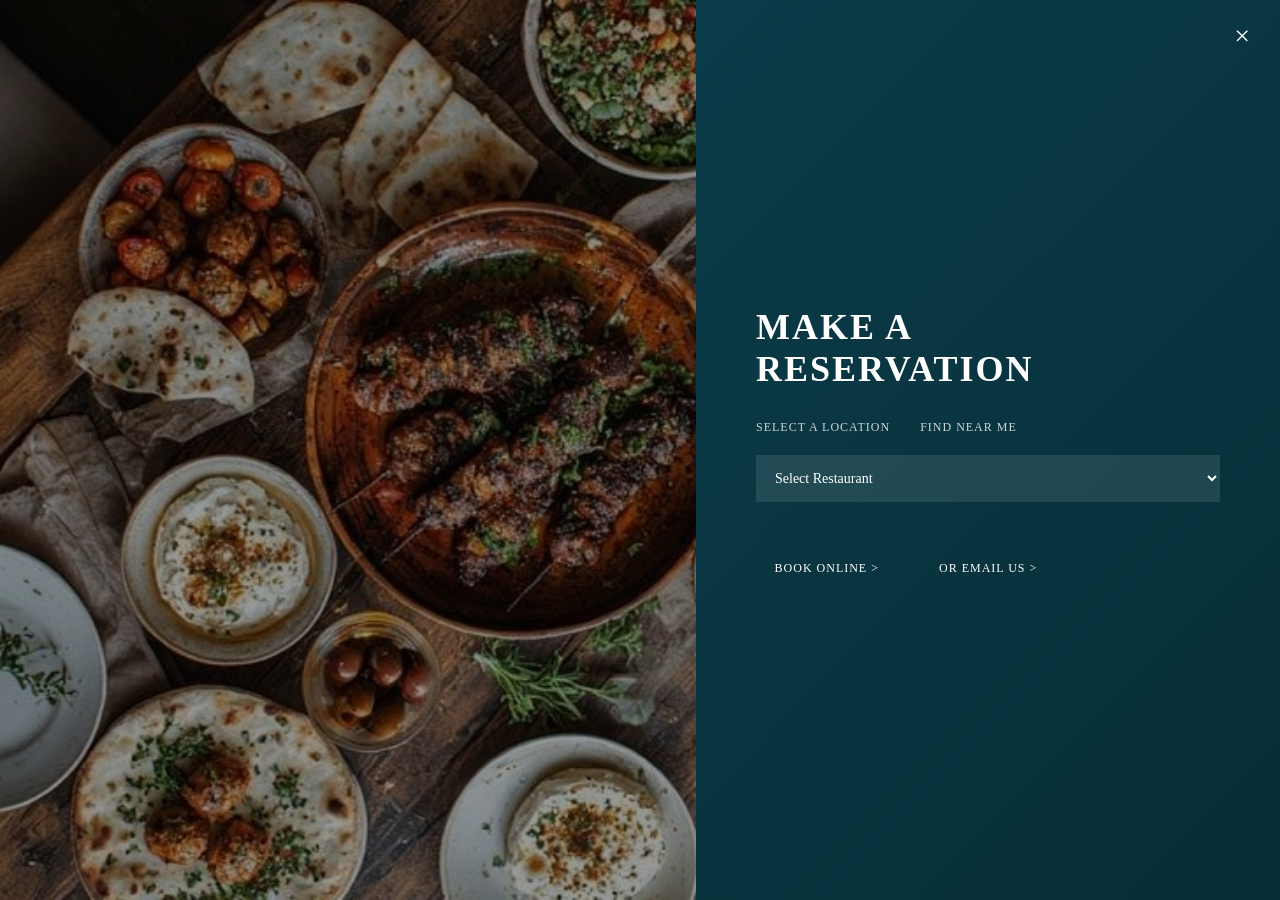
==== makeReservation.html @ 3cbdb8f7 "First Commit" ====
<!DOCTYPE html>
<html lang="en">
<head>
    <meta charset="UTF-8">
    <meta name="viewport" content="width=device-width, initial-scale=1.0">
    <title>Athenos</title>
    <link rel="stylesheet" href="makeReservations.css">
    <script src="reservation.js" defer></script>
</head>
<body>
    <section class="container">
        <section class="image-section">
        </section>

        <section class="reservation-panel">
            <div class="close-btn">×</div>

            <h1>MAKE A<br>RESERVATION</h1>

            <div class="options">
                <span>SELECT A LOCATION</span>
                <span>FIND NEAR ME</span>
            </div>

            <select id="locationSelect">
                <option value="">Select Restaurant</option>
                <option value="joburg">Johannesburg</option>
                <option value="pretoria">Pretoria</option>
            </select>

            <!-- Dynamic info that will update then the location is selected !!remember to update this to link to database and be responsive. -->
            <div id="locationDetails" class="hidden">
                <p><strong>Email:</strong> <span id="email"></span></p>
                <p><strong>Phone:</strong> <span id="phone"></span></p>

                <div>
                    <strong>Available Times:</strong>
                    <div id="times"></div>
                </div>
            </div>

            <div class="actions">
                <a href="makeReservation.html">BOOK ONLINE ></a>
                <a href="contactUs.html">OR EMAIL US ></a>
            </div>
        </section>
    </section>
</body>
</html>
---- makeReservations.css ----
* {
    margin: 0;
    padding: 0;
    box-sizing: border-box;
    font-family: 'Georgia', serif;
}

body {
    height: 100vh;
}

/* MAIN LAYOUT */
.container {
    display: flex;
    height: 100vh;
}

/* LEFT IMAGE */
.image-section {
    flex: 1.2;
    background: 
        linear-gradient(rgba(0,0,0,0.4), rgba(0,0,0,0.4)),
        url('assets/The\ Best\ Greek\ Food\ We\ Ate\ in\ Rhodes\ &\ AthensReservation.jpeg') center/cover no-repeat;
}

/* RIGHT PANEL */
.reservation-panel {
    flex: 0.8;
    background: linear-gradient(135deg, #0b3c49, #062d36);
    color: #fff;
    padding: 60px;
    position: relative;
    display: flex;
    flex-direction: column;
    justify-content: center;
}

/* CLOSE BUTTON */
.close-btn {
    position: absolute;
    top: 20px;
    right: 30px;
    font-size: 28px;
    cursor: pointer;
}

/* TITLE */
.reservation-panel h1 {
    font-size: 36px;
    letter-spacing: 2px;
    margin-bottom: 30px;
    font-family: 'Playfair Display', serif;
}

/* OPTIONS */
.options {
    display: flex;
    gap: 30px;
    font-size: 12px;
    letter-spacing: 1px;
    margin-bottom: 20px;
    opacity: 0.8;
}

/* SELECT */
select {
    padding: 15px;
    background: rgba(255,255,255,0.1);
    border: none;
    color: #fff;
    margin-bottom: 40px;
    font-size: 14px;
}

select option {
    color: #000;
}

/* ACTION LINKS */
.actions {
    display: flex;
    gap: 60px;
    padding: 4%;
    font-size: 12px;
}

.actions a {
    color: #fff;
    text-decoration: none;
    letter-spacing: 1px;
}

.hidden {
    display: none;
}

#locationDetails {
    margin-top: 20px;
    font-size: 14px;
}

#times {
    display: flex;
    flex-wrap: wrap;
    gap: 10px;
    margin-top: 10px;
}

.time-slot {
    padding: 8px 12px;
    border: 1px solid #fff;
    cursor: pointer;
    font-size: 12px;
}

.time-slot:hover {
    background: rgba(255,255,255,0.2);
}
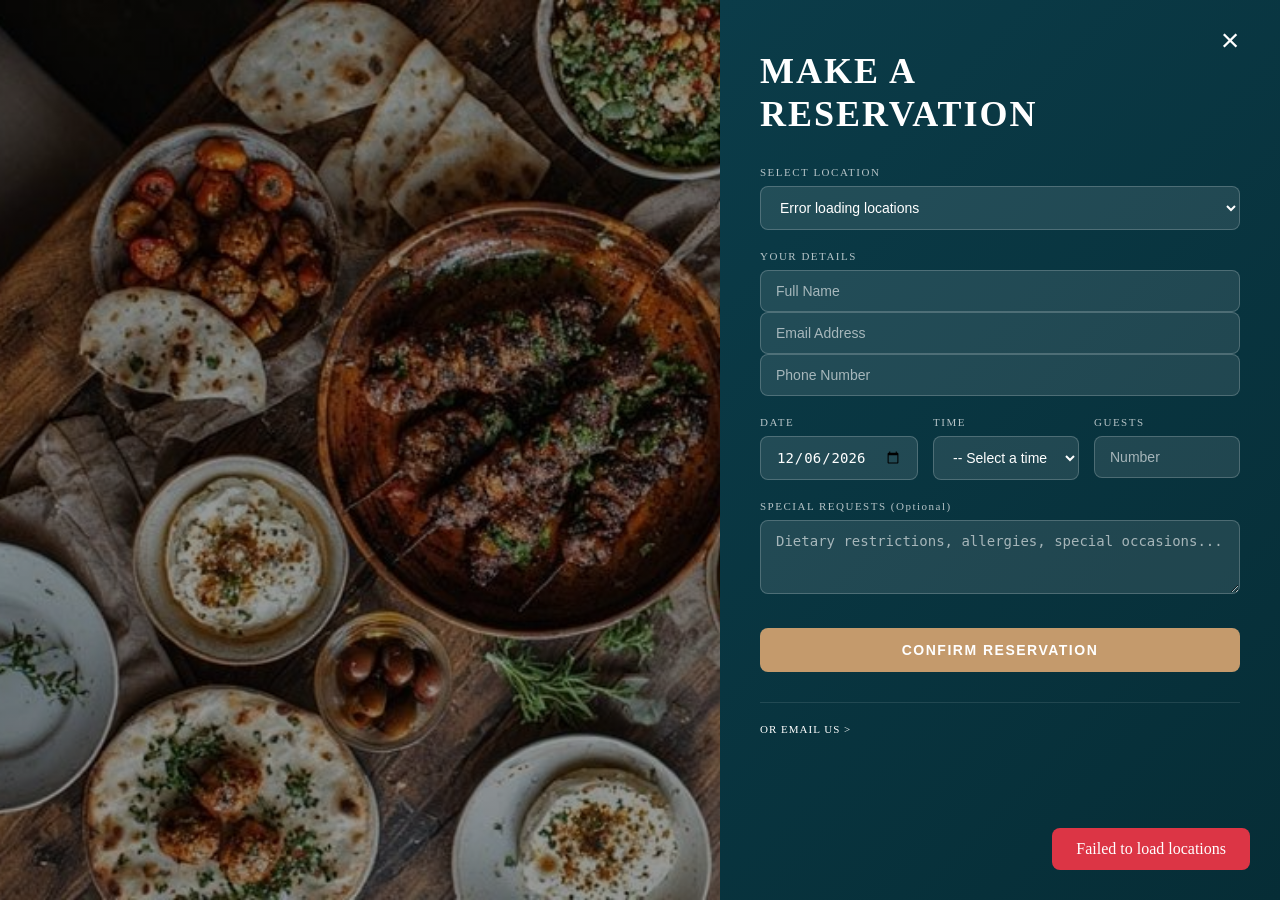
==== commit a17d552d: "Add: Main admin page, locations page update and 1st draft of reservations page" ====
--- a/makeReservation.html
+++ b/makeReservation.html
@@ -3,47 +3,78 @@
 <head>
     <meta charset="UTF-8">
     <meta name="viewport" content="width=device-width, initial-scale=1.0">
-    <title>Athenos</title>
+    <title>Athenos - Make a Reservation</title>
     <link rel="stylesheet" href="makeReservations.css">
-    <script src="reservation.js" defer></script>
+    <link rel="stylesheet" href="https://cdnjs.cloudflare.com/ajax/libs/font-awesome/6.5.0/css/all.min.css">
 </head>
 <body>
-    <section class="container">
-        <section class="image-section">
-        </section>
+    <div class="container">
+        <!-- Left Image -->
+        <div class="image-section"></div>
 
-        <section class="reservation-panel">
-            <div class="close-btn">×</div>
-
+        <!-- Right Form Panel -->
+        <div class="form-panel">
+            <button class="close-btn" onclick="window.location.href='/'">&times;</button>
+            
             <h1>MAKE A<br>RESERVATION</h1>
-
-            <div class="options">
-                <span>SELECT A LOCATION</span>
-                <span>FIND NEAR ME</span>
+            
+            <!-- Location Selection -->
+            <div class="form-group">
+                <label>SELECT LOCATION</label>
+                <select id="locationSelect">
+                    <option value="">-- Choose a restaurant --</option>
+                </select>
             </div>
 
-            <select id="locationSelect">
-                <option value="">Select Restaurant</option>
-                <option value="joburg">Johannesburg</option>
-                <option value="pretoria">Pretoria</option>
-            </select>
-
-            <!-- Dynamic info that will update then the location is selected !!remember to update this to link to database and be responsive. -->
-            <div id="locationDetails" class="hidden">
-                <p><strong>Email:</strong> <span id="email"></span></p>
-                <p><strong>Phone:</strong> <span id="phone"></span></p>
-
-                <div>
-                    <strong>Available Times:</strong>
-                    <div id="times"></div>
+            <!-- Location Info (shows when location selected) -->
+            <div id="locationInfo" style="display: none;">
+                <div class="info-box">
+                    <p><i class="fas fa-map-marker-alt"></i> <strong>Address:</strong> <span id="address"></span></p>
+                    <p><i class="fas fa-phone"></i> <strong>Phone:</strong> <a href="#" id="phoneLink"><span id="phone"></span></a></p>
+                    <p><i class="fas fa-envelope"></i> <strong>Email:</strong> <a href="#" id="emailLink"><span id="email"></span></a></p>
                 </div>
             </div>
 
-            <div class="actions">
-                <a href="makeReservation.html">BOOK ONLINE ></a>
-                <a href="contactUs.html">OR EMAIL US ></a>
+            <!-- Reservation Details -->
+            <div class="form-group">
+                <label>YOUR DETAILS</label>
+                <input type="text" id="customerName" placeholder="Full Name" required>
+                <input type="email" id="customerEmail" placeholder="Email Address" required>
+                <input type="tel" id="customerPhone" placeholder="Phone Number" required>
             </div>
-        </section>
-    </section>
+
+            <div class="form-row">
+                <div class="form-group">
+                    <label>DATE</label>
+                    <input type="date" id="reservationDate">
+                </div>
+                <div class="form-group">
+                    <label>TIME</label>
+                    <select id="timeSlot">
+                        <option value="">Select time</option>
+                    </select>
+                </div>
+                <div class="form-group">
+                    <label>GUESTS</label>
+                    <input type="number" id="partySize" placeholder="Number" min="1" max="20">
+                </div>
+            </div>
+
+            <div class="form-group">
+                <label>SPECIAL REQUESTS (Optional)</label>
+                <textarea id="specialRequests" rows="3" placeholder="Dietary restrictions, allergies, special occasions..."></textarea>
+            </div>
+
+            <button id="submitBtn" class="submit-btn">CONFIRM RESERVATION</button>
+
+            <div class="footer-links">
+                <a href="#">OR EMAIL US ></a>
+            </div>
+        </div>
+    </div>
+
+    <div id="toast" class="toast"></div>
+
+    <script src="reservations.js"></script>
 </body>
 </html>
--- a/makeReservations.css
+++ b/makeReservations.css
@@ -2,117 +2,257 @@
     margin: 0;
     padding: 0;
     box-sizing: border-box;
+}
+
+body {
     font-family: 'Georgia', serif;
-}
-
-body {
     height: 100vh;
-}
-
-/* MAIN LAYOUT */
+    overflow: hidden;
+}
+
 .container {
     display: flex;
     height: 100vh;
-}
-
-/* LEFT IMAGE */
+    width: 100%;
+}
+
+/* Left Image */
 .image-section {
     flex: 1.2;
-    background: 
-        linear-gradient(rgba(0,0,0,0.4), rgba(0,0,0,0.4)),
-        url('assets/The\ Best\ Greek\ Food\ We\ Ate\ in\ Rhodes\ &\ AthensReservation.jpeg') center/cover no-repeat;
-}
-
-/* RIGHT PANEL */
-.reservation-panel {
+    background: linear-gradient(rgba(0, 0, 0, 0.4), rgba(0, 0, 0, 0.4)),
+                url('assets/The\ Best\ Greek\ Food\ We\ Ate\ in\ Rhodes\ &\ AthensReservation.jpeg') center/cover no-repeat;
+}
+
+/* Right Form Panel */
+.form-panel {
     flex: 0.8;
     background: linear-gradient(135deg, #0b3c49, #062d36);
     color: #fff;
-    padding: 60px;
+    padding: 50px 40px;
     position: relative;
-    display: flex;
-    flex-direction: column;
-    justify-content: center;
-}
-
-/* CLOSE BUTTON */
+    overflow-y: auto;
+}
+
 .close-btn {
     position: absolute;
     top: 20px;
     right: 30px;
-    font-size: 28px;
+    font-size: 32px;
+    background: none;
+    border: none;
+    color: #fff;
     cursor: pointer;
-}
-
-/* TITLE */
-.reservation-panel h1 {
+    width: 40px;
+    height: 40px;
+    border-radius: 50%;
+}
+
+.close-btn:hover {
+    background: rgba(255,255,255,0.1);
+}
+
+h1 {
     font-size: 36px;
+    margin-bottom: 30px;
     letter-spacing: 2px;
-    margin-bottom: 30px;
-    font-family: 'Playfair Display', serif;
-}
-
-/* OPTIONS */
-.options {
+    line-height: 1.2;
+}
+
+.form-group {
+    margin-bottom: 20px;
+}
+
+.form-group label {
+    display: block;
+    font-size: 11px;
+    letter-spacing: 1.5px;
+    margin-bottom: 8px;
+    opacity: 0.7;
+}
+
+.form-group input,
+.form-group select,
+.form-group textarea {
+    width: 100%;
+    padding: 12px 15px;
+    background: rgba(255,255,255,0.1);
+    border: 1px solid rgba(255,255,255,0.2);
+    color: #fff;
+    border-radius: 8px;
+    font-size: 14px;
+    transition: all 0.3s;
+}
+
+.form-group input:focus,
+.form-group select:focus,
+.form-group textarea:focus {
+    outline: none;
+    border-color: #c49a6c;
+    background: rgba(255,255,255,0.15);
+}
+
+.form-group input::placeholder,
+.form-group textarea::placeholder {
+    color: rgba(255,255,255,0.6);
+}
+
+.form-group select option {
+    background: #0b3c49;
+    color: #fff;
+}
+
+.form-row {
     display: flex;
-    gap: 30px;
-    font-size: 12px;
+    gap: 15px;
+    margin-bottom: 20px;
+}
+
+.form-row .form-group {
+    flex: 1;
+    margin-bottom: 0;
+}
+
+.info-box {
+    background: rgba(255,255,255,0.08);
+    border-radius: 10px;
+    padding: 15px;
+    margin-bottom: 25px;
+    border: 1px solid rgba(255,255,255,0.1);
+}
+
+.info-box p {
+    margin-bottom: 10px;
+    font-size: 13px;
+}
+
+.info-box p:last-child {
+    margin-bottom: 0;
+}
+
+.info-box i {
+    width: 25px;
+    color: #c49a6c;
+}
+
+.info-box a {
+    color: #fff;
+    text-decoration: none;
+}
+
+.info-box a:hover {
+    color: #c49a6c;
+    text-decoration: underline;
+}
+
+.submit-btn {
+    width: 100%;
+    padding: 14px;
+    background: #c49a6c;
+    color: white;
+    border: none;
+    border-radius: 8px;
+    font-size: 14px;
+    font-weight: bold;
+    letter-spacing: 1.5px;
+    cursor: pointer;
+    transition: all 0.3s;
+    margin-top: 10px;
+}
+
+.submit-btn:hover {
+    background: #a67c52;
+    transform: translateY(-2px);
+}
+
+.submit-btn:disabled {
+    background: #666;
+    cursor: not-allowed;
+    transform: none;
+}
+
+.footer-links {
+    display: flex;
+    gap: 40px;
+    margin-top: 30px;
+    padding-top: 20px;
+    border-top: 1px solid rgba(255,255,255,0.1);
+}
+
+.footer-links a {
+    color: #fff;
+    text-decoration: none;
+    font-size: 11px;
     letter-spacing: 1px;
-    margin-bottom: 20px;
-    opacity: 0.8;
-}
-
-/* SELECT */
-select {
-    padding: 15px;
-    background: rgba(255,255,255,0.1);
-    border: none;
-    color: #fff;
-    margin-bottom: 40px;
-    font-size: 14px;
-}
-
-select option {
-    color: #000;
-}
-
-/* ACTION LINKS */
-.actions {
-    display: flex;
-    gap: 60px;
-    padding: 4%;
-    font-size: 12px;
-}
-
-.actions a {
-    color: #fff;
-    text-decoration: none;
-    letter-spacing: 1px;
-}
-
-.hidden {
+}
+
+.footer-links a:hover {
+    color: #c49a6c;
+}
+
+.toast {
+    position: fixed;
+    bottom: 30px;
+    right: 30px;
+    padding: 12px 24px;
+    border-radius: 8px;
     display: none;
-}
-
-#locationDetails {
-    margin-top: 20px;
-    font-size: 14px;
-}
-
-#times {
-    display: flex;
-    flex-wrap: wrap;
-    gap: 10px;
-    margin-top: 10px;
-}
-
-.time-slot {
-    padding: 8px 12px;
-    border: 1px solid #fff;
-    cursor: pointer;
-    font-size: 12px;
-}
-
-.time-slot:hover {
-    background: rgba(255,255,255,0.2);
+    z-index: 2000;
+    animation: slideIn 0.3s ease;
+}
+
+.toast.success {
+    background: #28a745;
+    color: white;
+}
+
+.toast.error {
+    background: #dc3545;
+    color: white;
+}
+
+@keyframes slideIn {
+    from {
+        transform: translateX(100%);
+        opacity: 0;
+    }
+    to {
+        transform: translateX(0);
+        opacity: 1;
+    }
+}
+
+/* Responsive */
+@media (max-width: 768px) {
+    body {
+        overflow: auto;
+    }
+    
+    .container {
+        flex-direction: column;
+    }
+    
+    .image-section {
+        flex: 0 0 200px;
+    }
+    
+    .form-panel {
+        flex: 1;
+        padding: 30px 25px;
+    }
+    
+    h1 {
+        font-size: 28px;
+    }
+    
+    .form-row {
+        flex-direction: column;
+        gap: 20px;
+    }
+    
+    .toast {
+        bottom: 20px;
+        right: 20px;
+        left: 20px;
+        text-align: center;
+    }
 }
